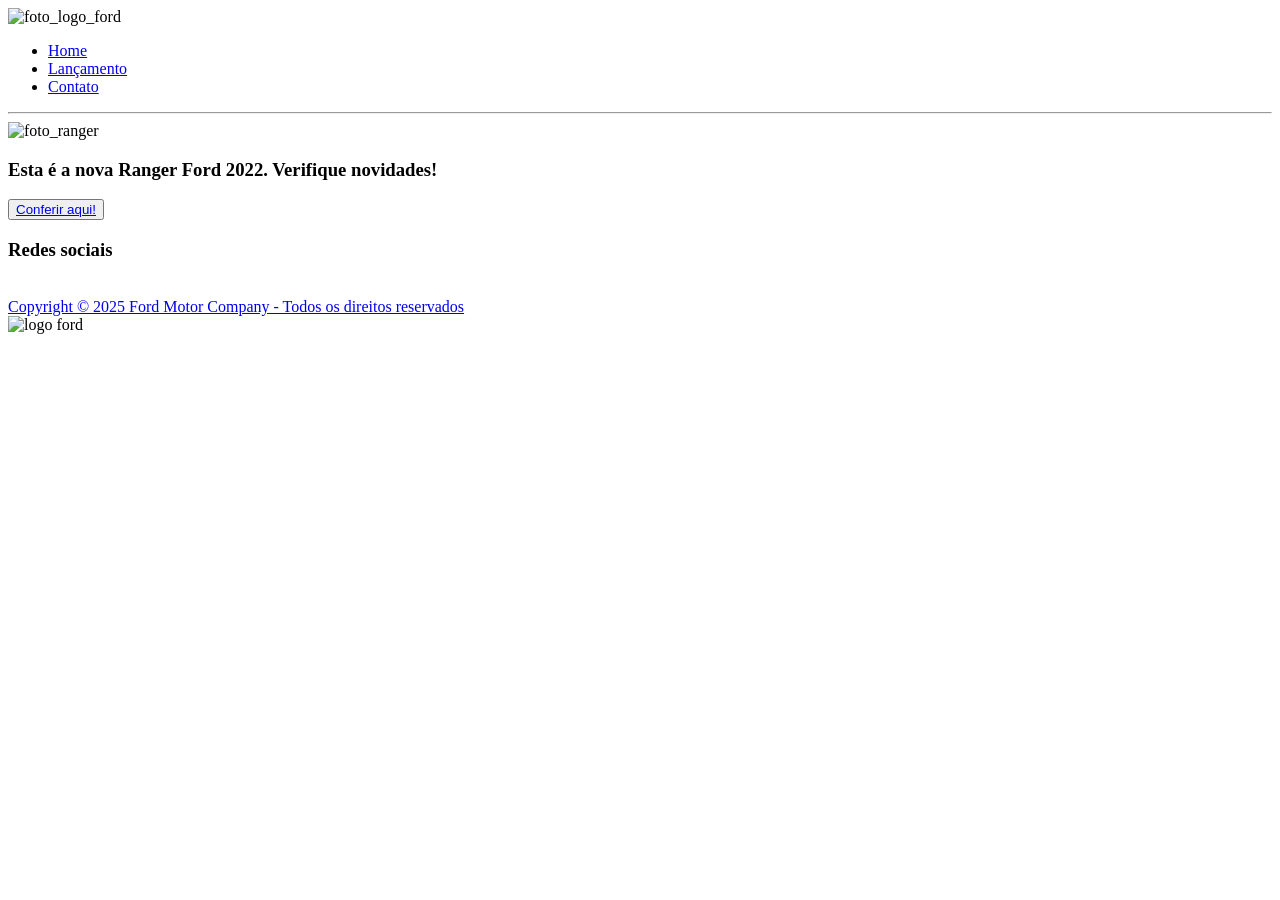
==== Paginas/index.html @ 4f84eeb8 "add_arq_True" ====
<!doctype html>
<html lang="pt-br">
  <head>
    <meta charset="UTF-8" />
    <meta name="viewport" content="width=device-width, initial-scale=1.0" />
    <title>Página Home - ford</title>
    <link rel="stylesheet" href="/Desafio_2_sprint/style.css" />
    <link rel="stylesheet" href="/Desafio_2_sprint/MediaQueries.css">
    <link
      rel="icon"
      type="image/x-icon"
      href="/Desafio_2_sprint/Fotos/favicon-1024x1024.avif"
    />
  </head>
  <body>
    <header>
      <nav>
        <div class="links_nav">
          <img
            class="logo"
            src="/Desafio_2_sprint/Fotos/Ford_logo.png"
            alt="foto_logo_ford"
          />
          <ul class="links">
            <li><a class="link a" href="index.html">Home</a></li>
            <li><a class="link a" href="lancamento.html">Lançamento</a></li>
            <li><a class="link a" href="Contato.html">Contato</a></li>
          </ul>
        </div>
      </nav>
    </header>

    <hr />

    <main class="conteudo-principal">
      <section class="sessao_carro">
        <span>
          <img
            class="foto_centro"
            src="/Desafio_2_sprint/Fotos/imagem_1.jpg"
            alt="foto_ranger"
          />
          <span class="texto_link centralizar_btn">
          <h3>
            Esta é a nova Ranger Ford 2022. Verifique novidades!
          </h3>
           
        </span>
        <div class="cont_btn">
         <button>
            <a href="lancamento.html"> Conferir aqui! </a>
          </button>
        </div>
        </span>

        
      </section>
    </main>

    <footer class="footer rodape_home">
      <main class="container">
        <div>
          <h3>Redes sociais</h3>
          <a  href="https://www.instagram.com/fordbrasil/" target="_blank">
            <img  class="icon" src="/Desafio_2_sprint/Fotos/instagram-logo-50.png" alt=""
          /></a>
          <a  href="https://www.facebook.com/FordBrasil/" target="_blank"
            ><img class="icon" src="/Desafio_2_sprint/Fotos/facebook-50.png" alt=""
          /></a>
          <a href="https://www.youtube.com/fordbrasil" target="_blank"
            ><img   class="icon" src="/Desafio_2_sprint/Fotos/youtube-squared-50.png" alt=""
          /></a>
        </div>
        <a class="copy" href="https://www.ford.com.br/" target="_blank"
          >Copyright © 2025 Ford Motor Company - Todos os direitos reservados</a
        >

        <div>
          <img src="/Desafio_2_sprint/Fotos/ford-96.png" alt="logo ford" />
        </div>
      </main>
    </footer>
  </body>
</html>
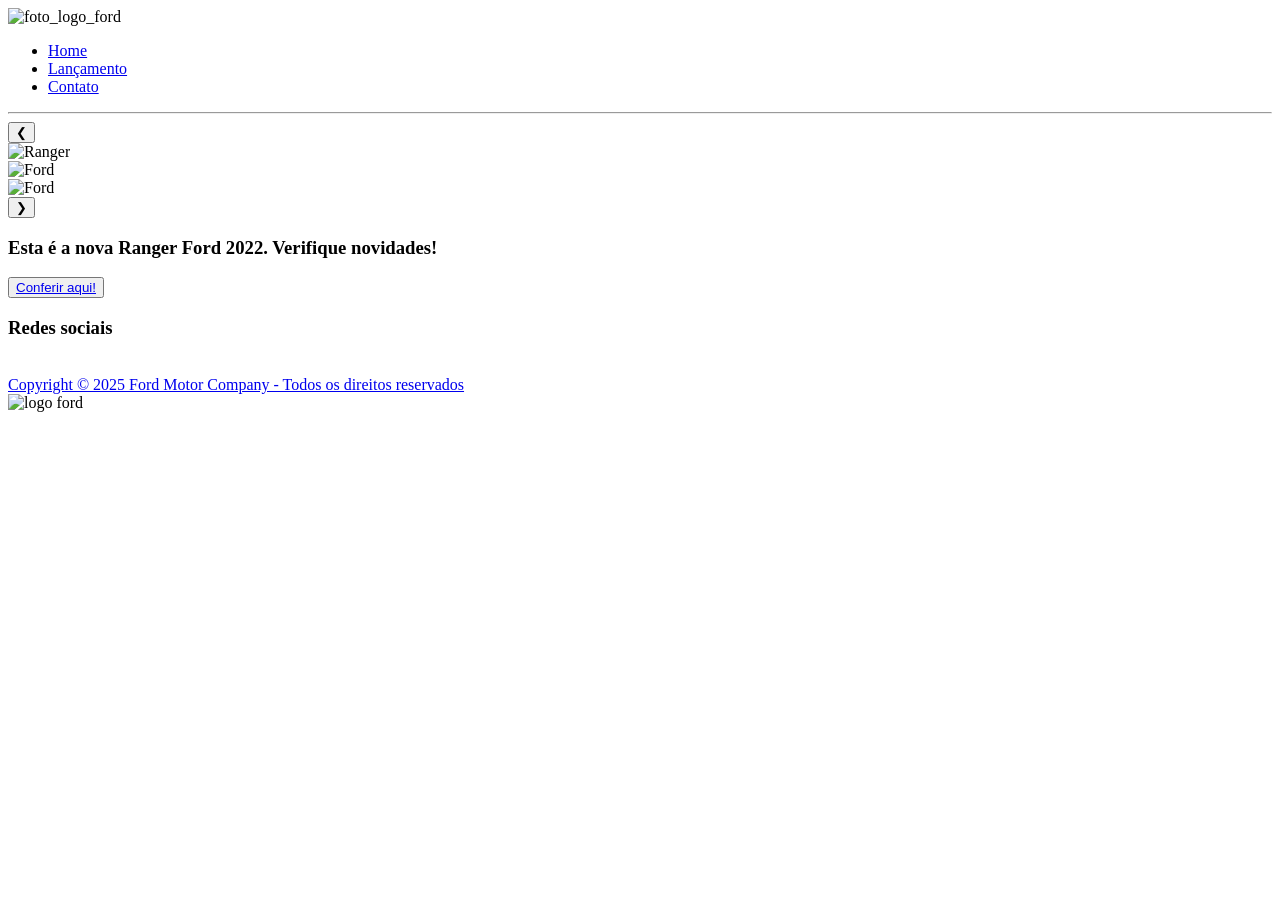
==== commit 5dfe6862: "add_js_css" ====
--- a/Paginas/index.html
+++ b/Paginas/index.html
@@ -1,84 +1,90 @@
 <!doctype html>
 <html lang="pt-br">
-  <head>
-    <meta charset="UTF-8" />
-    <meta name="viewport" content="width=device-width, initial-scale=1.0" />
-    <title>Página Home - ford</title>
-    <link rel="stylesheet" href="/Desafio_2_sprint/style.css" />
-    <link rel="stylesheet" href="/Desafio_2_sprint/MediaQueries.css">
-    <link
-      rel="icon"
-      type="image/x-icon"
-      href="/Desafio_2_sprint/Fotos/favicon-1024x1024.avif"
-    />
-  </head>
-  <body>
-    <header>
-      <nav>
-        <div class="links_nav">
-          <img
-            class="logo"
-            src="/Desafio_2_sprint/Fotos/Ford_logo.png"
-            alt="foto_logo_ford"
-          />
-          <ul class="links">
-            <li><a class="link a" href="index.html">Home</a></li>
-            <li><a class="link a" href="lancamento.html">Lançamento</a></li>
-            <li><a class="link a" href="Contato.html">Contato</a></li>
-          </ul>
+
+<head>
+  <meta charset="UTF-8" />
+  <meta name="viewport" content="width=device-width, initial-scale=1.0" />
+  <title>Página Home - ford</title>
+  <link rel="stylesheet" href="/Desafio_2_sprint/style.css" />
+  <link rel="stylesheet" href="/Desafio_2_sprint/MediaQueries.css">
+  <link rel="icon" type="image/x-icon" href="/Desafio_2_sprint/Fotos/favicon-1024x1024.avif" />
+</head>
+
+<body>
+  <header>
+    <nav>
+      <div class="links_nav">
+        <img class="logo" src="/Desafio_2_sprint/Fotos/Ford_logo.png" alt="foto_logo_ford" />
+        <ul class="links">
+          <li><a class="link a" href="index.html">Home</a></li>
+          <li><a class="link a" href="lancamento.html">Lançamento</a></li>
+          <li><a class="link a" href="Contato.html">Contato</a></li>
+        </ul>
+      </div>
+    </nav>
+  </header>
+
+  <hr />
+
+  <main class="conteudo-principal">
+    <section class="sessao_carro">
+
+      <div class="carossel centralizar_btn">
+
+        <button class="btn prev">&#10094;</button>
+
+        <div class="slides">
+
+          <div class="slide ativado">
+            <img class="foto_centro" src="/Desafio_2_sprint/Fotos/imagem_1.jpg" alt="Ranger">
+          </div>
+
+          <div class="slide">
+            <img class="foto_centro" src="/Desafio_2_sprint/Fotos/imagem_2.jpg" alt="Ford">
+          </div>
+
+          <div class="slide">
+            <img class="foto_centro" src="/Desafio_2_sprint/Fotos/imagem_3.jpg" alt="Ford">
+          </div>
+
         </div>
-      </nav>
-    </header>
 
-    <hr />
+        <button class="btn next">&#10095;</button>
 
-    <main class="conteudo-principal">
-      <section class="sessao_carro">
-        <span>
-          <img
-            class="foto_centro"
-            src="/Desafio_2_sprint/Fotos/imagem_1.jpg"
-            alt="foto_ranger"
-          />
-          <span class="texto_link centralizar_btn">
-          <h3>
-            Esta é a nova Ranger Ford 2022. Verifique novidades!
-          </h3>
-           
-        </span>
+      </div>
+
+      <div class="texto_link centralizar_btn">
+        <h3>Esta é a nova Ranger Ford 2022. Verifique novidades!</h3>
+
         <div class="cont_btn">
-         <button>
-            <a href="lancamento.html"> Conferir aqui! </a>
+          <button>
+            <a href="lancamento.html">Conferir aqui!</a>
           </button>
         </div>
-        </span>
+      </div>
 
-        
-      </section>
+    </section>
+  </main>
+
+  <footer class="footer rodape_home">
+    <main class="container">
+      <div>
+        <h3>Redes sociais</h3>
+        <a href="https://www.instagram.com/fordbrasil/" target="_blank">
+          <img class="icon" src="/Desafio_2_sprint/Fotos/instagram-logo-50.png" alt="" /></a>
+        <a href="https://www.facebook.com/FordBrasil/" target="_blank"><img class="icon"
+            src="/Desafio_2_sprint/Fotos/facebook-50.png" alt="" /></a>
+        <a href="https://www.youtube.com/fordbrasil" target="_blank"><img class="icon"
+            src="/Desafio_2_sprint/Fotos/youtube-squared-50.png" alt="" /></a>
+      </div>
+      <a class="copy" href="https://www.ford.com.br/" target="_blank">Copyright © 2025 Ford Motor Company - Todos os
+        direitos reservados</a>
+
+      <div>
+        <img src="/Desafio_2_sprint/Fotos/ford-96.png" alt="logo ford" />
+      </div>
     </main>
+  </footer>
+</body>
 
-    <footer class="footer rodape_home">
-      <main class="container">
-        <div>
-          <h3>Redes sociais</h3>
-          <a  href="https://www.instagram.com/fordbrasil/" target="_blank">
-            <img  class="icon" src="/Desafio_2_sprint/Fotos/instagram-logo-50.png" alt=""
-          /></a>
-          <a  href="https://www.facebook.com/FordBrasil/" target="_blank"
-            ><img class="icon" src="/Desafio_2_sprint/Fotos/facebook-50.png" alt=""
-          /></a>
-          <a href="https://www.youtube.com/fordbrasil" target="_blank"
-            ><img   class="icon" src="/Desafio_2_sprint/Fotos/youtube-squared-50.png" alt=""
-          /></a>
-        </div>
-        <a class="copy" href="https://www.ford.com.br/" target="_blank"
-          >Copyright © 2025 Ford Motor Company - Todos os direitos reservados</a
-        >
-
-        <div>
-          <img src="/Desafio_2_sprint/Fotos/ford-96.png" alt="logo ford" />
-        </div>
-      </main>
-    </footer>
-  </body>
-</html>
+</html>
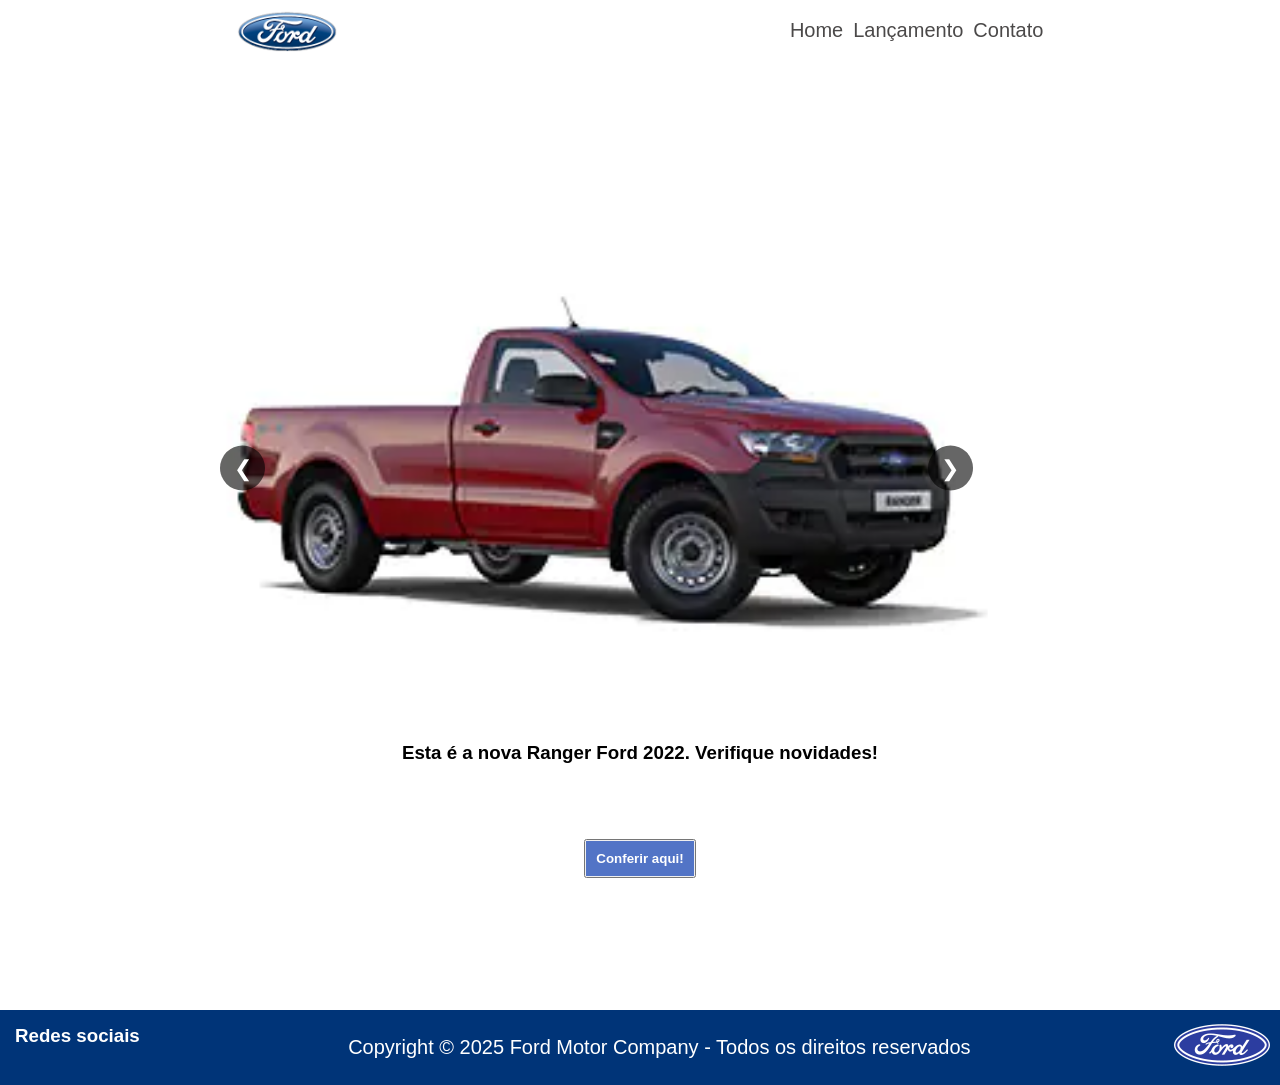
==== commit adb7b192: "feat" ====
--- a/Paginas/index.html
+++ b/Paginas/index.html
@@ -5,8 +5,9 @@
   <meta charset="UTF-8" />
   <meta name="viewport" content="width=device-width, initial-scale=1.0" />
   <title>Página Home - ford</title>
-  <link rel="stylesheet" href="/Desafio_2_sprint/style.css" />
-  <link rel="stylesheet" href="/Desafio_2_sprint/MediaQueries.css">
+  <link rel="stylesheet" href="/Estilizacao/style.css" />
+  <link rel="stylesheet" href="/Estilizacao/MediaQueries.css" />
+  <link rel="stylesheet" href="/Estilizacao/carrosel.css">
   <link rel="icon" type="image/x-icon" href="/Desafio_2_sprint/Fotos/favicon-1024x1024.avif" />
 </head>
 
@@ -14,7 +15,7 @@
   <header>
     <nav>
       <div class="links_nav">
-        <img class="logo" src="/Desafio_2_sprint/Fotos/Ford_logo.png" alt="foto_logo_ford" />
+        <img class="logo" src="/Fotos/logo-ford-256.png" alt="foto_logo_ford" />
         <ul class="links">
           <li><a class="link a" href="index.html">Home</a></li>
           <li><a class="link a" href="lancamento.html">Lançamento</a></li>
@@ -27,43 +28,58 @@
   <hr />
 
   <main class="conteudo-principal">
-    <section class="sessao_carro">
-
-      <div class="carossel centralizar_btn">
+  <section class="sessao_carro">
+    <div class="carossel">
 
         <button class="btn prev">&#10094;</button>
 
         <div class="slides">
 
-          <div class="slide ativado">
-            <img class="foto_centro" src="/Desafio_2_sprint/Fotos/imagem_1.jpg" alt="Ranger">
-          </div>
+            <div class="slide ativado">
+                <img
+                    class="foto_centro"
+                    src="/Fotos/XL Cabine.jpg"
+                    alt="Ranger XL"
+                >
+            </div>
 
-          <div class="slide">
-            <img class="foto_centro" src="/Desafio_2_sprint/Fotos/imagem_2.jpg" alt="Ford">
-          </div>
+            <div class="slide">
+                <img
+                    class="foto_centro"
+                    src="/Fotos/imagem_1.jpg"
+                    alt="Ranger XLS"
+                >
+            </div>
 
-          <div class="slide">
-            <img class="foto_centro" src="/Desafio_2_sprint/Fotos/imagem_3.jpg" alt="Ford">
-          </div>
+            <div class="slide">
+                <img
+                    class="foto_centro"
+                    src="/Fotos/xls 2.2 diesel.jpg"
+                    alt="Ranger"
+                >
+            </div>
 
         </div>
 
         <button class="btn next">&#10095;</button>
 
-      </div>
+    </div>
 
-      <div class="texto_link centralizar_btn">
-        <h3>Esta é a nova Ranger Ford 2022. Verifique novidades!</h3>
+    <div class="texto_link centralizar_btn">
+
+        <h3>
+            Esta é a nova Ranger Ford 2022. Verifique novidades!
+        </h3>
 
         <div class="cont_btn">
-          <button>
-            <a href="lancamento.html">Conferir aqui!</a>
-          </button>
+            <button>
+                <a href="lancamento.html">Conferir aqui!</a>
+            </button>
         </div>
-      </div>
 
-    </section>
+    </div>
+
+</section>
   </main>
 
   <footer class="footer rodape_home">
@@ -81,10 +97,12 @@
         direitos reservados</a>
 
       <div>
-        <img src="/Desafio_2_sprint/Fotos/ford-96.png" alt="logo ford" />
+        <img src="/Fotos/ford-96.png" alt="logo ford" />
       </div>
     </main>
   </footer>
+
+  <script src="/script.js"></script>
 </body>
 
 </html>
--- a/Estilizacao/style.css
+++ b/Estilizacao/style.css
@@ -0,0 +1,349 @@
+@import url('https://fonts.googleapis.com/css2?family=Black+Ops+One&family=Roboto:ital,wght@0,100..900;1,100..900&display=swap');
+
+html {
+    height: 100%;
+    margin: 0;
+    padding: 0;
+}
+
+* {
+    padding: 0;
+    margin: 0;
+    box-sizing: border-box;
+    font-family: "Roboto", sans-serif;
+}
+:root{
+    --cor_elementos: #5274C6;
+    --cor_paleta_ford: #003478 ;
+    --cor_hover: #334b82;
+}
+body {
+    height: 90%;
+    display: flex;
+    flex-direction: column;
+    min-height: 100vh; 
+}
+
+hr {
+    border: none;
+    box-shadow: 10px 10px 10px #000000;
+}
+
+nav {
+    background-color: #fff;
+    position: fixed;
+    padding: 10px;
+    width: 100%;
+}
+
+header {
+    width: 100%;
+}
+
+nav>div>ul>li>a {
+    color: #4b4949;
+    list-style: none;
+    text-decoration: none;
+
+    font-size: 20px;
+}
+
+.links_nav {
+    display: flex;
+    justify-content: space-around;
+    align-items: center;
+}
+
+.links_nav>img {
+    width: 100px;
+    cursor: pointer;
+}
+
+.links {
+    display: flex;
+    justify-content: center;
+    list-style: none;
+    text-decoration: none;
+    align-items: center;
+    gap: 10px;
+
+    font-weight: 500;
+}
+
+/* sessao carro */
+
+
+
+.sessao_carro>span>img {
+    width: 90%;
+    max-width: 900%;
+}
+
+.sessao_carro>span {
+    display: flex;
+    align-items: center;
+    justify-content: center;
+    flex-direction: column;
+}
+
+.sessao_carro>div,
+a {
+    text-align: center;
+    align-items: center;
+    display: inline-block;
+}
+
+.sessao_carro>.texto_link {
+    display: flex;
+    justify-content: center;
+    height: 10vh;
+}
+
+.texto_link {
+    display: flex;
+    flex-direction: column;
+    align-items: center;
+    justify-content: center;
+    text-align: center;
+    width: 100%;
+}
+
+.texto_link h3 {
+    margin: 20px 0;
+}
+
+.cont_btn {
+    display: flex;
+    justify-content: center;
+}
+
+.cont_btn button {
+    
+    cursor: pointer;
+}
+
+.cont_btn a {
+    text-decoration: none;
+}
+.centralizar_btn>button{
+    align-items: center;
+    background-color: var(--cor_elementos);
+    color: #fff;
+    padding: 10px;
+}
+.centralizar_btn>button>a{
+    text-decoration: none;
+}
+.cont_btn>button a{
+    color: #fff;
+    background-color: var(--cor_elementos);
+    text-decoration: none;
+    font-weight: 700;
+    padding: 10px;
+}
+.cont_btn{
+    padding-top: 50px;
+}
+/* footer */
+
+footer {
+    background-color: #003478;
+    flex-shrink: 0;
+
+}
+.icon{
+    width: 30px;
+}
+.container {
+    display: flex;
+    align-items: center;
+    justify-content: space-between;
+    padding: 10px;
+    flex: 20%;
+
+}
+
+footer h3 {
+    font-weight: 700;
+    color: #fff;
+}
+
+footer a {
+    color: #fff;
+    text-decoration: none;
+    font-weight: 500;
+    font-size: 20px;
+
+    cursor: pointer;
+}
+
+.rodape_contato {
+    margin-top: 30%;
+}
+
+h2 {
+    color: #ffff;
+}
+
+/* pagina lancamento */
+input[type="checkbox"] {
+    width: 20px;
+    height: 20px;
+    cursor: pointer;
+}
+.conteudo-principal {
+    flex-grow: 1;
+    width: 100%;
+
+   
+    padding-top: 60px; 
+    padding-bottom: 40px; 
+
+    display: flex;
+    flex-direction: column;
+    justify-content: center; 
+    align-items: center;     
+}
+.container_iframe {
+    display: flex;
+    justify-content: center;
+    align-items: center;
+    margin: 10px;
+    margin-top: 5%;
+}
+
+.container_iframe>iframe {
+    width: 80vw;
+    height: 80vh;
+    max-width: 700vw;
+}
+
+.container_cards {
+    display: flex;
+    justify-content: center;
+    gap: 20px;
+    margin: 10px;
+}
+
+.card>.flex_carros {
+    display: flex;
+    justify-content: center;
+}
+
+.flex_carros {
+    align-items: center;
+}
+
+.flex_carros>.icon {
+    width: 30px;
+    height: 30px;
+    cursor: pointer;
+
+}
+
+.card,
+h3,
+span {
+    text-align: left;
+    padding: 5px;
+
+}
+
+/* botao compra da pg lancamento */
+
+.container_btn {
+    align-items: center;
+    justify-content: center;
+    display: flex;
+    margin-top: 10px;
+
+}
+
+.container_btn>button {
+    background-color: #5274C6;
+    margin: 10px;
+    border: 1px solid;
+    padding: 15px;
+    color: #fff;
+    cursor: pointer;
+    border-radius: 10px;
+}
+
+.container_btn>button:hover {
+    background-color: #334b82;
+    transition: 0.5s;
+}
+
+/* pg contato */
+
+.container_modal {
+    margin: 0px;
+    align-items: center;
+    justify-content: center;
+    display: flex;
+}
+
+.card>.caixas {
+
+    flex-direction: column;
+    justify-content: center;
+    gap: 10px;
+
+}
+
+.formulario input {
+    flex-direction: column;
+    display: block;
+
+    border: 1px solid #aaa;
+    padding: 5% 15px 15px 25px;
+    margin: 10px;
+    border-radius: 10px;
+}
+
+.formulario>label {
+    font-weight: 700;
+    padding-left: 56px;
+    align-items: center;
+}
+
+.flex_elementos {
+    display: flex;
+       
+}
+.flex_elementos>.formulario{
+     background-color: #003478;
+        padding: 10px;
+        border-radius: 3px;
+        color: #fff;
+}
+.flex_elementos>img {
+    width: 700px;
+    height: auto;
+}
+
+.modal {
+    align-items: center;
+    display: flex;
+}
+
+.caixas>span {
+
+    align-items: end;
+    justify-content: end;
+    display: flex;
+}
+
+.caixas>span>button {
+    background-color: #5274C6;
+    border: 1px solid #aaa;
+    color: #fff;
+    padding: 5px 10px 10px 10px;
+
+    cursor: pointer;
+}
+
+section {
+    margin: 10%;
+    min-height: 36vh;
+}
--- a/Estilizacao/MediaQueries.css
+++ b/Estilizacao/MediaQueries.css
@@ -0,0 +1,110 @@
+/* MEDIA QUERIES - mobile*/
+
+
+@media only screen and (max-width: 500px) {
+
+    .links_nav>ul>li>a {
+        font-size: 15px;
+    }
+
+    nav>.links_nav {
+        display: flex;
+        flex-direction: column;
+        align-items: center;
+        text-align: center;
+        gap: 20px;
+        font-size: 1rem;
+    }
+
+    .foto_centro {
+        width: 100%;
+        max-width: 350px;
+        height: auto;
+        margin-top: 40px;
+    }
+
+    /* carrosel */
+    .foto_centro {
+        height: 300px;
+    }
+
+    .btn {
+        width: 38px;
+        height: 38px;
+        font-size: 18px;
+    }
+
+
+    .texto_link>h3 {
+        text-align: center;
+    }
+
+    .container_cards {
+        display: flex;
+        flex-direction: column;
+        justify-content: center;
+        align-items: center;
+        gap: 15px;
+    }
+
+    .flex_elementos {
+        display: flex;
+        flex-direction: column;
+        align-items: center;
+    }
+
+    .flex_elementos>img {
+        width: 90%;
+        max-width: 350px;
+        height: auto;
+        margin-top: 20px;
+    }
+
+    .flex_elementos {
+        padding-top: 30px;
+    }
+
+    .caixas>span {
+        display: flex;
+        justify-content: center;
+        align-items: center;
+    }
+
+    .sessao_carro>span>img {
+        width: 100%;
+        height: auto;
+    }
+
+    /* Footer */
+    footer {
+        height: auto;
+    }
+
+    .rodape_contato {
+        margin-top: 70%;
+    }
+
+    .copy {
+        font-size: 15px;
+        text-align: center;
+    }
+
+    a>.icon {
+        width: 30px;
+        height: auto;
+    }
+
+    .container {
+        display: flex;
+        flex-direction: column;
+        gap: 20px;
+    }
+}
+
+/* MEDIA QUERIES - 27pol computador*/
+/* Alvo: Telas de 27" QHD ou superiores */
+@media screen and (min-width: 2560px) {
+    body {
+        margin: 0 auto;
+    }
+}
--- a/Estilizacao/carrosel.css
+++ b/Estilizacao/carrosel.css
@@ -0,0 +1,53 @@
+.carossel {
+    position: relative;
+    width: 90%;
+    max-width: 900px;
+    margin: 30px auto;
+    overflow: hidden;
+}
+
+.slides {
+    width: 100%;
+}
+
+.slide {
+    display: none;
+}
+
+.slide.ativado {
+    display: block;
+}
+
+.foto_centro {
+    width: 100%;
+    height: 500px;
+    object-fit: cover;
+    display: block;
+}
+
+.btn {
+    position: absolute;
+    top: 50%;
+    transform: translateY(-50%);
+    z-index: 10;
+
+    width: 45px;
+    height: 45px;
+
+    border: none;
+    border-radius: 50%;
+
+    background: rgba(0, 0, 0, 0.6);
+    color: white;
+
+    font-size: 22px;
+    cursor: pointer;
+}
+
+.prev {
+    left: 15px;
+}
+
+.next {
+    right: 15px;
+}
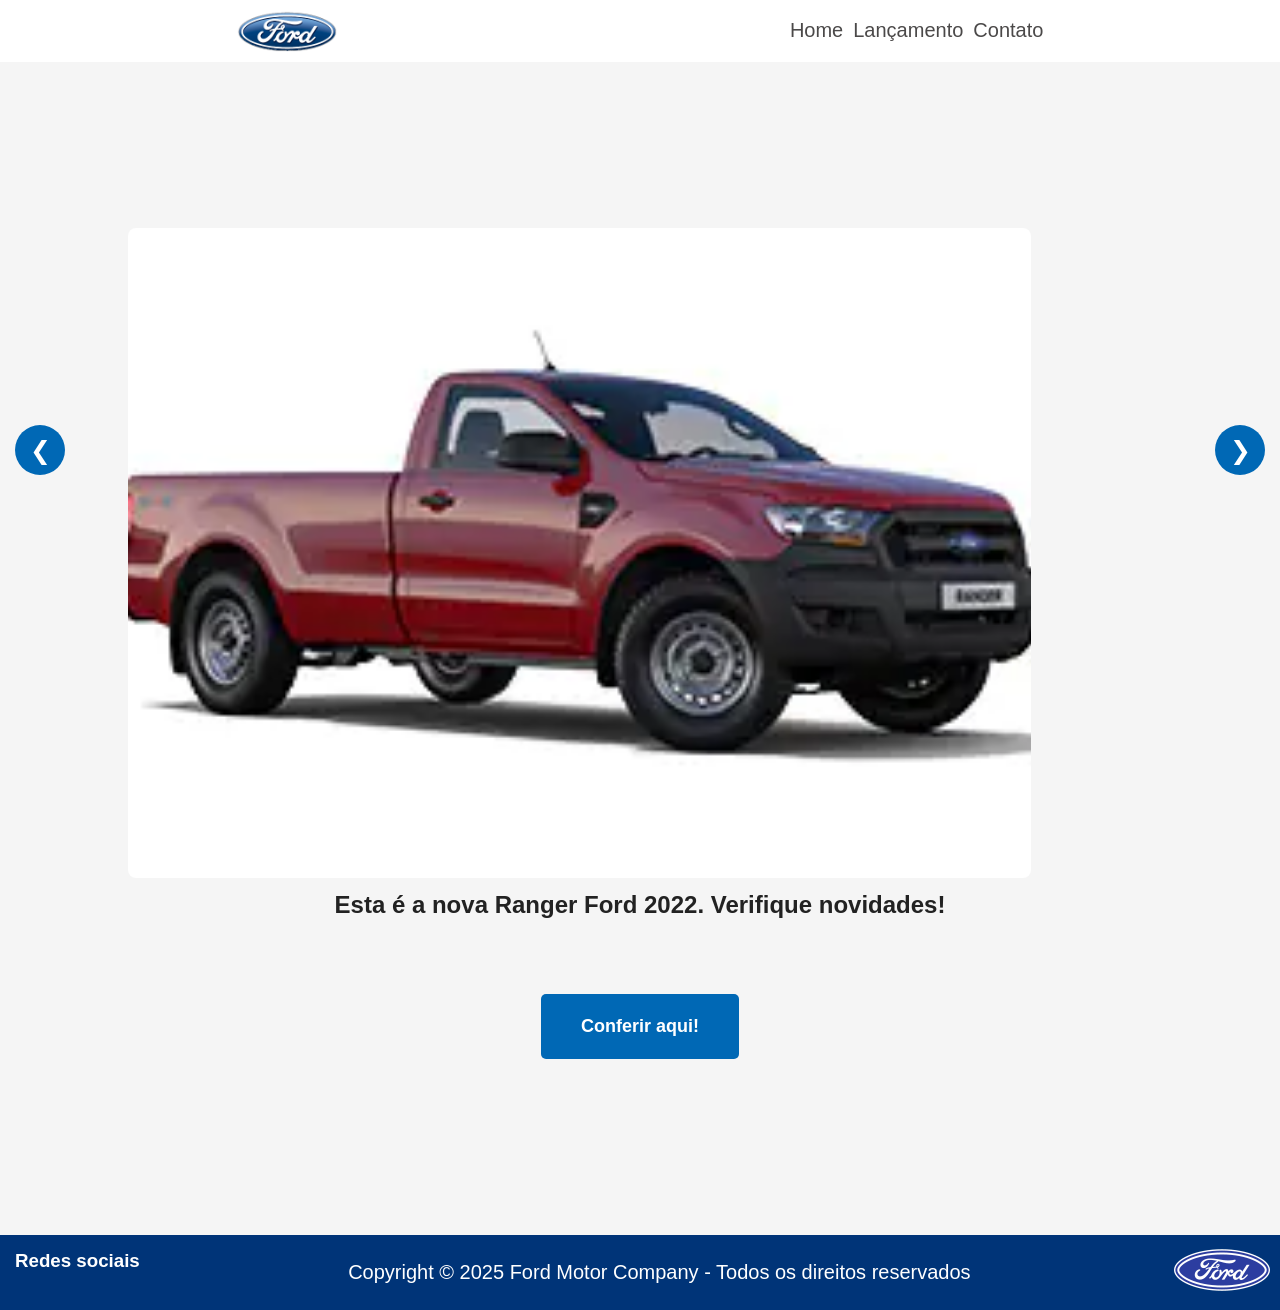
==== commit 99042760: "style_mod" ====
--- a/Paginas/index.html
+++ b/Paginas/index.html
@@ -31,7 +31,7 @@
   <section class="sessao_carro">
     <div class="carossel">
 
-        <button class="btn prev">&#10094;</button>
+        <button class="btn tras">&#10094;</button>
 
         <div class="slides">
 
@@ -61,7 +61,7 @@
 
         </div>
 
-        <button class="btn next">&#10095;</button>
+        <button class="btn frente">&#10095;</button>
 
     </div>
 
--- a/Estilizacao/style.css
+++ b/Estilizacao/style.css
@@ -5,7 +5,16 @@
     margin: 0;
     padding: 0;
 }
-
+body {
+    min-height: 100vh;
+    margin: 0;
+    padding: 0;
+
+    display: flex;
+    flex-direction: column;
+
+    background-color: #f5f5f5;
+}
 * {
     padding: 0;
     margin: 0;
@@ -17,12 +26,6 @@
     --cor_paleta_ford: #003478 ;
     --cor_hover: #334b82;
 }
-body {
-    height: 90%;
-    display: flex;
-    flex-direction: column;
-    min-height: 100vh; 
-}
 
 hr {
     border: none;
@@ -106,37 +109,49 @@
     justify-content: center;
     text-align: center;
     width: 100%;
+
+      text-align: center;
+    margin: 25px auto 50px;
 }
 
 .texto_link h3 {
-    margin: 20px 0;
-}
-
-.cont_btn {
-    display: flex;
-    justify-content: center;
-}
-
+    font-size: 24px;
+    color: #222;
+    margin-bottom: 20px;}
+
+.centralizar_btn>button{
+    align-items: center;
+    background-color: var(--cor_elementos);
+    color: #fff;
+    padding: 10px;
+}
+.centralizar_btn>button>a{
+    text-decoration: none;
+}
 .cont_btn button {
-    
-    cursor: pointer;
+    background-color: #0068b5;
+    border: none;
+    padding: 12px 30px;
+    border-radius: 5px;
+    transition: 0.3s;
+}
+
+.cont_btn button:hover {
+    background-color: #003478;
+    transform: translateY(-2px);
 }
 
 .cont_btn a {
-    text-decoration: none;
-}
-.centralizar_btn>button{
-    align-items: center;
-    background-color: var(--cor_elementos);
-    color: #fff;
-    padding: 10px;
-}
-.centralizar_btn>button>a{
-    text-decoration: none;
-}
+    color: white;
+    text-decoration: none;
+    font-size: 18px;
+    font-weight: bold;
+}
+
+
 .cont_btn>button a{
     color: #fff;
-    background-color: var(--cor_elementos);
+    /* background-color: var(--cor_elementos); */
     text-decoration: none;
     font-weight: 700;
     padding: 10px;
@@ -178,7 +193,6 @@
 }
 
 .rodape_contato {
-    margin-top: 30%;
 }
 
 h2 {
@@ -344,6 +358,8 @@
 }
 
 section {
+   
     margin: 10%;
     min-height: 36vh;
-}
+
+}
--- a/Estilizacao/MediaQueries.css
+++ b/Estilizacao/MediaQueries.css
@@ -32,8 +32,13 @@
         width: 38px;
         height: 38px;
         font-size: 18px;
-    }
-
+    }   
+    .tras {
+        display: none;
+        }
+        .frente {
+        display: none;
+        }
 
     .texto_link>h3 {
         text-align: center;
@@ -79,10 +84,10 @@
     footer {
         height: auto;
     }
-
+/* 
     .rodape_contato {
         margin-top: 70%;
-    }
+    } */
 
     .copy {
         font-size: 15px;
--- a/Estilizacao/carrosel.css
+++ b/Estilizacao/carrosel.css
@@ -1,13 +1,16 @@
 .carossel {
-    position: relative;
-    width: 90%;
-    max-width: 900px;
-    margin: 30px auto;
-    overflow: hidden;
+    display: flex;
+    align-items: center;
+    justify-content: center;
+    gap: 25px;
+    width: 98%;
+    max-width: 1500px;
+    margin: 40px auto 20px;
 }
 
 .slides {
-    width: 100%;
+    width: 90%;
+    max-width: 1300px;
 }
 
 .slide {
@@ -20,34 +23,50 @@
 
 .foto_centro {
     width: 100%;
-    height: 500px;
+    height: 650px;
     object-fit: cover;
     display: block;
+    border-radius: 8px;
 }
+
 
 .btn {
     position: absolute;
     top: 50%;
     transform: translateY(-50%);
-    z-index: 10;
-
-    width: 45px;
-    height: 45px;
 
     border: none;
     border-radius: 50%;
 
-    background: rgba(0, 0, 0, 0.6);
     color: white;
 
     font-size: 22px;
     cursor: pointer;
+
+    width: 50px;
+    height: 50px;
+    border: none;
+    border-radius: 50%;
+
+    background-color: #0068b5;
+    color: white;
+
+    font-size: 25px;
+    cursor: pointer;
+
+    transition: 0.3s;
 }
 
-.prev {
+
+.btn:hover {
+    background-color: #003478;
+    transform: scale(1.08);
+}
+
+.tras {
     left: 15px;
 }
 
-.next {
+.frente {
     right: 15px;
 }
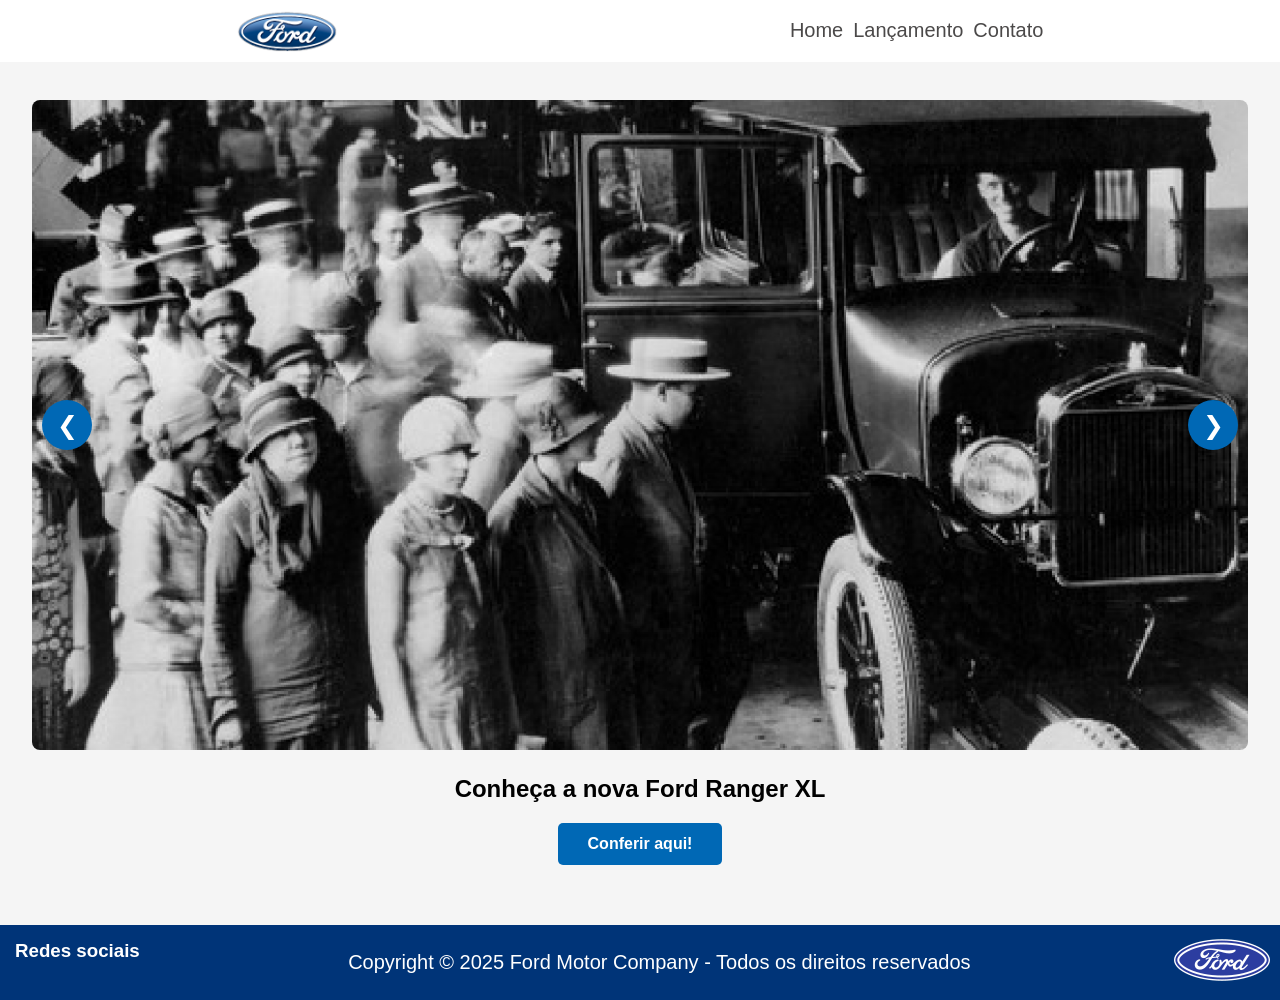
==== commit 71ae9906: "feat_carrosel_+_modais" ====
--- a/Paginas/index.html
+++ b/Paginas/index.html
@@ -28,58 +28,23 @@
   <hr />
 
   <main class="conteudo-principal">
-  <section class="sessao_carro">
+
+   <section class="sessao_carro">
+
     <div class="carossel">
 
         <button class="btn tras">&#10094;</button>
 
-        <div class="slides">
-
-            <div class="slide ativado">
-                <img
-                    class="foto_centro"
-                    src="/Fotos/XL Cabine.jpg"
-                    alt="Ranger XL"
-                >
-            </div>
-
-            <div class="slide">
-                <img
-                    class="foto_centro"
-                    src="/Fotos/imagem_1.jpg"
-                    alt="Ranger XLS"
-                >
-            </div>
-
-            <div class="slide">
-                <img
-                    class="foto_centro"
-                    src="/Fotos/xls 2.2 diesel.jpg"
-                    alt="Ranger"
-                >
-            </div>
-
-        </div>
+        <div id="carousel"></div>
 
         <button class="btn frente">&#10095;</button>
 
     </div>
 
-    <div class="texto_link centralizar_btn">
-
-        <h3>
-            Esta é a nova Ranger Ford 2022. Verifique novidades!
-        </h3>
-
-        <div class="cont_btn">
-            <button>
-                <a href="lancamento.html">Conferir aqui!</a>
-            </button>
-        </div>
-
-    </div>
+    <div id="carousel-titulo"></div>
 
 </section>
+
   </main>
 
   <footer class="footer rodape_home">
--- a/Estilizacao/style.css
+++ b/Estilizacao/style.css
@@ -192,8 +192,6 @@
     cursor: pointer;
 }
 
-.rodape_contato {
-}
 
 h2 {
     color: #ffff;
@@ -288,52 +286,293 @@
     transition: 0.5s;
 }
 
-/* pg contato */
+/* pg contato *//* =========================
+   FORMULÁRIO DE CONTATO
+========================= */
 
 .container_modal {
-    margin: 0px;
-    align-items: center;
-    justify-content: center;
-    display: flex;
-}
-
-.card>.caixas {
-
+    display: flex;
+    justify-content: center;
+    align-items: center;
+}
+
+.flex_elementos {
+    display: flex;
+    justify-content: center;
+    align-items: center;
+    gap: 30px;
+}
+
+
+/* Imagem do carro */
+
+.flex_elementos > img {
+    width: 500px;
+    height: auto;
+}
+
+
+/* Formulário */
+
+.formulario {
+    background-color: #003478;
+
+    width: 330px;
+
+    padding: 15px 20px;
+
+    border-radius: 4px;
+
+    color: white;
+
+    display: flex;
     flex-direction: column;
-    justify-content: center;
-    gap: 10px;
-
-}
-
-.formulario input {
+    align-items: center;
+
+    box-sizing: border-box;
+}
+
+
+/* Título */
+
+.formulario h3 {
+    color: white;
+
+    text-align: center;
+
+    margin: 0 0 10px 0;
+
+    font-size: 18px;
+}
+
+
+/* Campos */
+
+.formulario input,
+.formulario select,
+.formulario textarea {
+
+    width: 100%;
+
+    padding: 11px 15px;
+
+    margin: 6px 0;
+
+    border: 1px solid #aaa;
+
+    border-radius: 10px;
+
+    box-sizing: border-box;
+
+    font-family: "Roboto", sans-serif;
+
+    outline: none;
+
+    transition: 0.3s;
+}
+
+
+/* Foco nos campos */
+
+.formulario input:focus,
+.formulario select:focus,
+.formulario textarea:focus {
+
+    border-color: #5274C6;
+
+    box-shadow: 0 0 5px rgba(82, 116, 198, 0.6);
+}
+
+
+/* Mensagem */
+
+.formulario textarea {
+
+    height: 80px;
+
+    resize: none;
+}
+
+
+/* Botão */
+
+.btn_contato {
+
+    display: flex;
+
+    justify-content: center;
+
+    margin-top: 10px;
+}
+
+.btn_contato button {
+
+    background-color: #5274C6;
+
+    color: white;
+
+    border: 1px solid #aaa;
+
+    padding: 10px 25px;
+
+    cursor: pointer;
+
+    border-radius: 3px;
+
+    transition: 0.3s;
+}
+
+
+/* PASSO 9 */
+
+.btn_contato button:hover {
+
+    background-color: #0068b5;
+
+    transform: scale(1.08);
+}/* =========================
+   FORMULÁRIO DE CONTATO
+========================= */
+
+.container_modal {
+    display: flex;
+    justify-content: center;
+    align-items: center;
+}
+
+.flex_elementos {
+    display: flex;
+    justify-content: center;
+    align-items: center;
+    gap: 30px;
+}
+
+
+/* Imagem do carro */
+
+.flex_elementos > img {
+    width: 500px;
+    height: auto;
+}
+
+
+/* Formulário */
+
+.formulario {
+    background-color: #003478;
+
+    width: 330px;
+
+    padding: 15px 20px;
+
+    border-radius: 4px;
+
+    color: white;
+
+    display: flex;
     flex-direction: column;
-    display: block;
+    align-items: center;
+
+    box-sizing: border-box;
+}
+
+
+/* Título */
+
+.formulario h3 {
+    color: white;
+
+    text-align: center;
+
+    margin: 0 0 10px 0;
+
+    font-size: 18px;
+}
+
+
+/* Campos */
+
+.formulario input,
+.formulario select,
+.formulario textarea {
+
+    width: 100%;
+
+    padding: 11px 15px;
+
+    margin: 6px 0;
 
     border: 1px solid #aaa;
-    padding: 5% 15px 15px 25px;
-    margin: 10px;
+
     border-radius: 10px;
-}
-
-.formulario>label {
-    font-weight: 700;
-    padding-left: 56px;
-    align-items: center;
-}
-
-.flex_elementos {
-    display: flex;
-       
-}
-.flex_elementos>.formulario{
-     background-color: #003478;
-        padding: 10px;
-        border-radius: 3px;
-        color: #fff;
-}
-.flex_elementos>img {
-    width: 700px;
-    height: auto;
+
+    box-sizing: border-box;
+
+    font-family: "Roboto", sans-serif;
+
+    outline: none;
+
+    transition: 0.3s;
+}
+
+
+/* Foco nos campos */
+
+.formulario input:focus,
+.formulario select:focus,
+.formulario textarea:focus {
+
+    border-color: #5274C6;
+
+    box-shadow: 0 0 5px rgba(82, 116, 198, 0.6);
+}
+
+
+/* Mensagem */
+
+.formulario textarea {
+
+    height: 80px;
+
+    resize: none;
+}
+
+
+/* Botão */
+
+.btn_contato {
+
+    display: flex;
+
+    justify-content: center;
+
+    margin-top: 10px;
+}
+
+.btn_contato button {
+
+    background-color: #5274C6;
+
+    color: white;
+
+    border: 1px solid #aaa;
+
+    padding: 10px 25px;
+
+    cursor: pointer;
+
+    border-radius: 3px;
+
+    transition: 0.3s;
+}
+
+
+
+.btn_contato button:hover {
+
+    background-color: #0068b5;
+
+    transform: scale(1.08);
 }
 
 .modal {
@@ -363,3 +602,14 @@
     min-height: 36vh;
 
 }
+
+
+/* modal */
+
+.imagem-comparacao {
+    width: 180px;
+    height: 110px;
+    object-fit: contain;
+    display: block;
+    margin: 0 auto 10px;
+}
--- a/Estilizacao/MediaQueries.css
+++ b/Estilizacao/MediaQueries.css
@@ -42,6 +42,17 @@
 
     .texto_link>h3 {
         text-align: center;
+    }
+        .carossel {
+        width: 95%;
+    }
+
+    #carousel {
+        height: 300px;
+    }
+
+    #carousel-title h3 {
+        font-size: 18px;
     }
 
     .container_cards {
--- a/Estilizacao/carrosel.css
+++ b/Estilizacao/carrosel.css
@@ -1,50 +1,33 @@
 .carossel {
-    display: flex;
-    align-items: center;
-    justify-content: center;
-    gap: 25px;
-    width: 98%;
-    max-width: 1500px;
-    margin: 40px auto 20px;
+    position: relative;
+
+    width: 95%;
+    max-width: 1600px;
+
+    margin: 30px auto 20px;
 }
 
-.slides {
-    width: 90%;
-    max-width: 1300px;
-}
+#carousel {
+    width: 100%;
+    height: 700px;
 
-.slide {
-    display: none;
-}
+    background-size: cover;
+    background-position: center;
+    background-repeat: no-repeat;
 
-.slide.ativado {
-    display: block;
-}
-
-.foto_centro {
-    width: 100%;
-    height: 650px;
-    object-fit: cover;
-    display: block;
     border-radius: 8px;
 }
-
+/* SETAS */
 
 .btn {
     position: absolute;
+
     top: 50%;
     transform: translateY(-50%);
 
-    border: none;
-    border-radius: 50%;
-
-    color: white;
-
-    font-size: 22px;
-    cursor: pointer;
-
     width: 50px;
     height: 50px;
+
     border: none;
     border-radius: 50%;
 
@@ -52,21 +35,95 @@
     color: white;
 
     font-size: 25px;
+
     cursor: pointer;
+
+    transition: 0.3s;
+
+    z-index: 10;
+}
+
+.btn:hover {
+    background-color: #003478;
+    transform: translateY(-50%) scale(1.08);
+}
+
+.tras {
+    left: 10px;
+}
+
+.frente {
+    right: 10px;
+}
+
+
+/* TÍTULO */
+
+#carousel-titulo {
+    display: flex;
+    flex-direction: column;
+
+    align-items: center;
+    justify-content: center;
+
+    text-align: center;
+
+    margin: 20px auto;
+}
+
+#carousel-titulo h3 {
+    font-size: 24px;
+    margin-bottom: 15px;
+}
+
+#carousel-titulo a {
+    display: inline-block;
+
+    padding: 12px 30px;
+
+    background-color: #0068b5;
+    color: white;
+
+    text-decoration: none;
+    font-weight: bold;
+
+    border-radius: 5px;
 
     transition: 0.3s;
 }
 
-
-.btn:hover {
+#carousel-titulo a:hover {
     background-color: #003478;
-    transform: scale(1.08);
+    transform: scale(1.05);
 }
 
-.tras {
-    left: 15px;
+
+.sessao_carro {
+    width: 100%;
+    margin: 0;
+    min-height: auto;
 }
 
-.frente {
-    right: 15px;
+.carossel {
+    position: relative;
+
+    display: block !important;
+
+    width: 95% !important;
+    max-width: 1500px;
+
+    margin: 40px auto 20px;
+}
+
+#carousel {
+    display: block;
+
+    width: 100% !important;
+    height: 650px;
+
+    background-size: cover;
+    background-position: center;
+    background-repeat: no-repeat;
+
+    border-radius: 8px;
 }
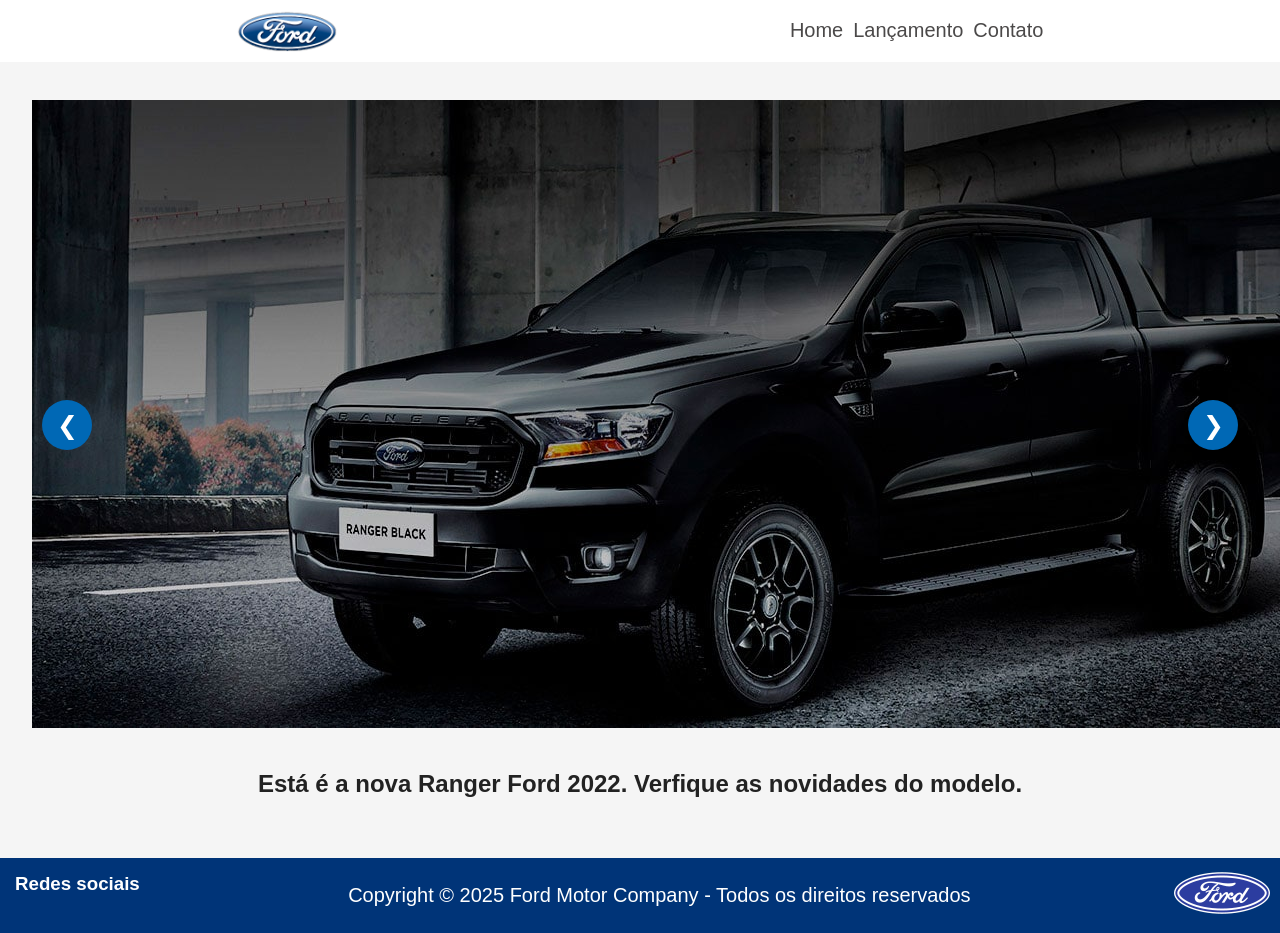
==== commit 145625cc: "feat_reparando" ====
--- a/Paginas/index.html
+++ b/Paginas/index.html
@@ -5,9 +5,9 @@
   <meta charset="UTF-8" />
   <meta name="viewport" content="width=device-width, initial-scale=1.0" />
   <title>Página Home - ford</title>
-  <link rel="stylesheet" href="/Estilizacao/style.css" />
-  <link rel="stylesheet" href="/Estilizacao/MediaQueries.css" />
-  <link rel="stylesheet" href="/Estilizacao/carrosel.css">
+  <link rel="stylesheet" href="/css/style.css" />
+  <link rel="stylesheet" href="/css/MediaQueries.css" />
+  <link rel="stylesheet" href="/css/carrosel.css">
   <link rel="icon" type="image/x-icon" href="/Desafio_2_sprint/Fotos/favicon-1024x1024.avif" />
 </head>
 
@@ -67,7 +67,7 @@
     </main>
   </footer>
 
-  <script src="/script.js"></script>
+  <script src="/carousel.js"></script>
 </body>
 
 </html>
--- a/css/style.css
+++ b/css/style.css
@@ -0,0 +1,624 @@
+@import url('https://fonts.googleapis.com/css2?family=Black+Ops+One&family=Roboto:ital,wght@0,100..900;1,100..900&display=swap');
+
+html {
+    height: 100%;
+    margin: 0;
+    padding: 0;
+}
+body {
+    min-height: 100vh;
+    margin: 0;
+    padding: 0;
+
+    display: flex;
+    flex-direction: column;
+
+    background-color: #f5f5f5;
+}
+* {
+    padding: 0;
+    margin: 0;
+    box-sizing: border-box;
+    font-family: "Roboto", sans-serif;
+}
+:root{
+    --cor_elementos: #5274C6;
+    --cor_paleta_ford: #003478 ;
+    --cor_hover: #334b82;
+}
+
+hr {
+    border: none;
+    box-shadow: 10px 10px 10px #000000;
+}
+
+nav {
+    background-color: #fff;
+    position: fixed;
+    padding: 10px;
+    width: 100%;
+}
+
+header {
+    width: 100%;
+}
+
+nav>div>ul>li>a {
+    color: #4b4949;
+    list-style: none;
+    text-decoration: none;
+
+    font-size: 20px;
+}
+
+.links_nav {
+    display: flex;
+    justify-content: space-around;
+    align-items: center;
+}
+
+.links_nav>img {
+    width: 100px;
+    cursor: pointer;
+}
+
+.links {
+    display: flex;
+    justify-content: center;
+    list-style: none;
+    text-decoration: none;
+    align-items: center;
+    gap: 10px;
+
+    font-weight: 500;
+}
+
+/* sessao carro */
+
+
+
+.sessao_carro>span>img {
+    width: 90%;
+    max-width: 900%;
+}
+
+.sessao_carro>span {
+    display: flex;
+    align-items: center;
+    justify-content: center;
+    flex-direction: column;
+}
+
+.sessao_carro>div,
+a {
+    text-align: center;
+    align-items: center;
+    display: inline-block;
+}
+
+.sessao_carro>.texto_link {
+    display: flex;
+    justify-content: center;
+    height: 10vh;
+}
+
+.texto_link {
+    display: flex;
+    flex-direction: column;
+    align-items: center;
+    justify-content: center;
+    text-align: center;
+    width: 100%;
+
+      text-align: center;
+    margin: 25px auto 50px;
+}
+
+.texto_link h3 {
+    font-size: 24px;
+    color: #222;
+    margin-bottom: 20px;}
+
+.centralizar_btn>button{
+    align-items: center;
+    background-color: var(--cor_elementos);
+    color: #fff;
+    padding: 10px;
+}
+.centralizar_btn>button>a{
+    text-decoration: none;
+}
+
+#carousel-titulo {
+    font-size: 24px;
+    font-weight: bold;
+    color: #222;
+    margin-bottom: 20px;
+    text-align: center;
+
+}
+.cont_btn button {
+    background-color: #0068b5;
+    border: none;
+    padding: 12px 30px;
+    border-radius: 5px;
+    transition: 0.3s;
+}
+
+.cont_btn button:hover {
+    background-color: #003478;
+    transform: translateY(-2px);
+}
+
+.cont_btn a {
+    color: white;
+    text-decoration: none;
+    font-size: 18px;
+    font-weight: bold;
+}
+
+
+.cont_btn>button a{
+    color: #fff;
+    /* background-color: var(--cor_elementos); */
+    text-decoration: none;
+    font-weight: 700;
+    padding: 10px;
+}
+.cont_btn{
+    padding-top: 50px;
+}
+/* footer */
+
+footer {
+    background-color: #003478;
+    flex-shrink: 0;
+
+}
+.icon{
+    width: 30px;
+}
+.container {
+    display: flex;
+    align-items: center;
+    justify-content: space-between;
+    padding: 10px;
+    flex: 20%;
+
+}
+
+footer h3 {
+    font-weight: 700;
+    color: #fff;
+}
+
+footer a {
+    color: #fff;
+    text-decoration: none;
+    font-weight: 500;
+    font-size: 20px;
+
+    cursor: pointer;
+}
+
+
+h2 {
+    color: #ffff;
+}
+
+/* pagina lancamento */
+input[type="checkbox"] {
+    width: 20px;
+    height: 20px;
+    cursor: pointer;
+}
+.conteudo-principal {
+    flex-grow: 1;
+    width: 100%;
+
+   
+    padding-top: 60px; 
+    padding-bottom: 40px; 
+
+    display: flex;
+    flex-direction: column;
+    justify-content: center; 
+    align-items: center;     
+}
+.container_iframe {
+    display: flex;
+    justify-content: center;
+    align-items: center;
+    margin: 10px;
+    margin-top: 5%;
+}
+
+.container_iframe>iframe {
+    width: 80vw;
+    height: 80vh;
+    max-width: 700vw;
+}
+
+.container_cards {
+    display: flex;
+    justify-content: center;
+    gap: 20px;
+    margin: 10px;
+}
+
+.card>.flex_carros {
+    display: flex;
+    justify-content: center;
+}
+
+.flex_carros {
+    align-items: center;
+}
+
+.flex_carros>.icon {
+    width: 30px;
+    height: 30px;
+    cursor: pointer;
+
+}
+
+.card,
+h3,
+span {
+    text-align: left;
+    padding: 5px;
+
+}
+
+/* botao compra da pg lancamento */
+
+.container_btn {
+    align-items: center;
+    justify-content: center;
+    display: flex;
+    margin-top: 10px;
+
+}
+
+.container_btn>button {
+    background-color: #5274C6;
+    margin: 10px;
+    border: 1px solid;
+    padding: 15px;
+    color: #fff;
+    cursor: pointer;
+    border-radius: 10px;
+}
+
+.container_btn>button:hover {
+    background-color: #334b82;
+    transition: 0.5s;
+}
+
+/* pg contato *//* =========================
+   FORMULÁRIO DE CONTATO
+========================= */
+
+.container_modal {
+    display: flex;
+    justify-content: center;
+    align-items: center;
+}
+
+.flex_elementos {
+    display: flex;
+    justify-content: center;
+    align-items: center;
+    gap: 30px;
+}
+
+
+/* Imagem do carro */
+
+.flex_elementos > img {
+    width: 500px;
+    height: auto;
+}
+
+
+/* Formulário */
+
+.formulario {
+    background-color: #003478;
+
+    width: 330px;
+
+    padding: 15px 20px;
+
+    border-radius: 4px;
+
+    color: white;
+
+    display: flex;
+    flex-direction: column;
+    align-items: center;
+
+    box-sizing: border-box;
+}
+
+
+/* Título */
+
+.formulario h3 {
+    color: white;
+
+    text-align: center;
+
+    margin: 0 0 10px 0;
+
+    font-size: 18px;
+}
+
+
+/* Campos */
+
+.formulario input,
+.formulario select,
+.formulario textarea {
+
+    width: 100%;
+
+    padding: 11px 15px;
+
+    margin: 6px 0;
+
+    border: 1px solid #aaa;
+
+    border-radius: 10px;
+
+    box-sizing: border-box;
+
+    font-family: "Roboto", sans-serif;
+
+    outline: none;
+
+    transition: 0.3s;
+}
+
+
+/* Foco nos campos */
+
+.formulario input:focus,
+.formulario select:focus,
+.formulario textarea:focus {
+
+    border-color: #5274C6;
+
+    box-shadow: 0 0 5px rgba(82, 116, 198, 0.6);
+}
+
+
+/* Mensagem */
+
+.formulario textarea {
+
+    height: 80px;
+
+    resize: none;
+}
+
+
+/* Botão */
+
+.btn_contato {
+
+    display: flex;
+
+    justify-content: center;
+
+    margin-top: 10px;
+}
+
+.btn_contato button {
+
+    background-color: #5274C6;
+
+    color: white;
+
+    border: 1px solid #aaa;
+
+    padding: 10px 25px;
+
+    cursor: pointer;
+
+    border-radius: 3px;
+
+    transition: 0.3s;
+}
+
+
+/* PASSO 9 */
+
+.btn_contato button:hover {
+
+    background-color: #0068b5;
+
+    transform: scale(1.08);
+}/* =========================
+   FORMULÁRIO DE CONTATO
+========================= */
+
+.container_modal {
+    display: flex;
+    justify-content: center;
+    align-items: center;
+}
+
+.flex_elementos {
+    display: flex;
+    justify-content: center;
+    align-items: center;
+    gap: 30px;
+}
+
+
+/* Imagem do carro */
+
+.flex_elementos > img {
+    width: 500px;
+    height: auto;
+}
+
+
+/* Formulário */
+
+.formulario {
+    background-color: #003478;
+
+    width: 330px;
+
+    padding: 15px 20px;
+
+    border-radius: 4px;
+
+    color: white;
+
+    display: flex;
+    flex-direction: column;
+    align-items: center;
+
+    box-sizing: border-box;
+}
+
+
+/* Título */
+
+.formulario h3 {
+    color: white;
+
+    text-align: center;
+
+    margin: 0 0 10px 0;
+
+    font-size: 18px;
+}
+
+
+/* Campos */
+
+.formulario input,
+.formulario select,
+.formulario textarea {
+
+    width: 100%;
+
+    padding: 11px 15px;
+
+    margin: 6px 0;
+
+    border: 1px solid #aaa;
+
+    border-radius: 10px;
+
+    box-sizing: border-box;
+
+    font-family: "Roboto", sans-serif;
+
+    outline: none;
+
+    transition: 0.3s;
+}
+
+
+/* Foco nos campos */
+
+.formulario input:focus,
+.formulario select:focus,
+.formulario textarea:focus {
+
+    border-color: #5274C6;
+
+    box-shadow: 0 0 5px rgba(82, 116, 198, 0.6);
+}
+
+
+/* Mensagem */
+
+.formulario textarea {
+
+    height: 80px;
+
+    resize: none;
+}
+
+
+/* Botão */
+
+.btn_contato {
+
+    display: flex;
+
+    justify-content: center;
+
+    margin-top: 10px;
+}
+
+.btn_contato button {
+
+    background-color: #5274C6;
+
+    color: white;
+
+    border: 1px solid #aaa;
+
+    padding: 10px 25px;
+
+    cursor: pointer;
+
+    border-radius: 3px;
+
+    transition: 0.3s;
+}
+
+
+
+.btn_contato button:hover {
+
+    background-color: #0068b5;
+
+    transform: scale(1.08);
+}
+
+.modal {
+    align-items: center;
+    display: flex;
+}
+
+.caixas>span {
+
+    align-items: end;
+    justify-content: end;
+    display: flex;
+}
+
+.caixas>span>button {
+    background-color: #5274C6;
+    border: 1px solid #aaa;
+    color: #fff;
+    padding: 5px 10px 10px 10px;
+
+    cursor: pointer;
+}
+
+section {
+   
+    margin: 10%;
+    min-height: 36vh;
+
+}
+
+
+/* modal */
+
+.imagem-comparacao {
+    width: 180px;
+    height: 110px;
+    object-fit: contain;
+    display: block;
+    margin: 0 auto 10px;
+}
--- a/css/MediaQueries.css
+++ b/css/MediaQueries.css
@@ -0,0 +1,122 @@
+/* MEDIA QUERIES - mobile*/
+
+
+@media only screen and (max-width: 500px) {
+
+    .links_nav>ul>li>a {
+        font-size: 15px;
+    }
+
+    nav>.links_nav {
+        display: flex;
+        flex-direction: column;
+        align-items: center;
+        text-align: center;
+        gap: 20px;
+        font-size: 1rem;
+    }
+
+    .foto_centro {
+        width: 100%;
+        max-width: 550px;
+        height: auto;
+        margin-top: 40px;
+    }
+
+    /* carrosel */
+    .foto_centro {
+        height: 300px;
+    }
+
+    .btn {
+        width: 38px;
+        height: 38px;
+        font-size: 18px;
+    }   
+    .tras {
+        display: none;
+        }
+        .frente {
+        display: none;
+        }
+
+    .texto_link>h3 {
+        text-align: center;
+    }
+        .carossel {
+        width: 95%;
+    }
+
+    
+
+    #carousel-title h3 {
+        font-size: 18px;
+    }
+
+    .container_cards {
+        display: flex;
+        flex-direction: column;
+        justify-content: center;
+        align-items: center;
+        gap: 15px;
+    }
+
+    .flex_elementos {
+        display: flex;
+        flex-direction: column;
+        align-items: center;
+    }
+
+      .flex_carros > img:not(.icon) {
+        width: 100%;
+        max-width: 280px;
+        height: auto;
+    }
+    .flex_elementos {
+        padding-top: 30px;
+    }
+
+    .caixas>span {
+        display: flex;
+        justify-content: center;
+        align-items: center;
+    }
+
+    .sessao_carro>span>img {
+        width: 100%;
+        height: auto;
+    }
+
+    /* Footer */
+    footer {
+        height: auto;
+    }
+/* 
+    .rodape_contato {
+        margin-top: 70%;
+    } */
+
+    .copy {
+        font-size: 15px;
+        text-align: center;
+    }
+
+    a>.icon {
+        width: 30px;
+        height: auto;
+    }
+
+    .container {
+        display: flex;
+        flex-direction: column;
+        gap: 20px;
+    }
+}
+
+/* MEDIA QUERIES - 27pol computador*/
+/* Alvo: Telas de 27" QHD ou superiores */
+@media screen and (min-width: 2560px) {
+    body {
+        margin: 0 auto;
+    }
+}
--- a/css/carrosel.css
+++ b/css/carrosel.css
@@ -0,0 +1,129 @@
+.carossel {
+    position: relative;
+
+    width: 95%;
+    max-width: 1600px;
+
+    margin: 30px auto 20px;
+}
+
+#carousel {
+    width: 100%;
+    height: 700px;
+
+    background-size: cover;
+    background-position: center;
+    background-repeat: no-repeat;
+
+    border-radius: 8px;
+}
+/* SETAS */
+
+.btn {
+    position: absolute;
+
+    top: 50%;
+    transform: translateY(-50%);
+
+    width: 50px;
+    height: 50px;
+
+    border: none;
+    border-radius: 50%;
+
+    background-color: #0068b5;
+    color: white;
+
+    font-size: 25px;
+
+    cursor: pointer;
+
+    transition: 0.3s;
+
+    z-index: 10;
+}
+
+.btn:hover {
+    background-color: #003478;
+    transform: translateY(-50%) scale(1.08);
+}
+
+.tras {
+    left: 10px;
+}
+
+.frente {
+    right: 10px;
+}
+
+
+/* TÍTULO */
+
+#carousel-titulo {
+    display: flex;
+    flex-direction: column;
+
+    align-items: center;
+    justify-content: center;
+
+    text-align: center;
+
+    margin: 20px auto;
+}
+
+#carousel-titulo h3 {
+    font-size: 24px;
+    margin-bottom: 15px;
+}
+
+#carousel-titulo a {
+    display: inline-block;
+
+    padding: 12px 30px;
+
+    background-color: #0068b5;
+    color: white;
+
+    text-decoration: none;
+    font-weight: bold;
+
+    border-radius: 5px;
+
+    transition: 0.3s;
+}
+
+#carousel-titulo a:hover {
+    background-color: #003478;
+    transform: scale(1.05);
+}
+
+
+.sessao_carro {
+    width: 100%;
+    margin: 0;
+    min-height: auto;
+}
+
+.carossel {
+    position: relative;
+
+    display: block !important;
+
+    width: 95% !important;
+    max-width: 1500px;
+
+    margin: 40px auto 20px;
+}
+
+#carousel {
+    display: block;
+
+    width: 100% !important;
+    height: 650px;
+
+    background-size: cover;
+    background-position: center;
+    background-repeat: no-repeat;
+
+    border-radius: 8px;
+}
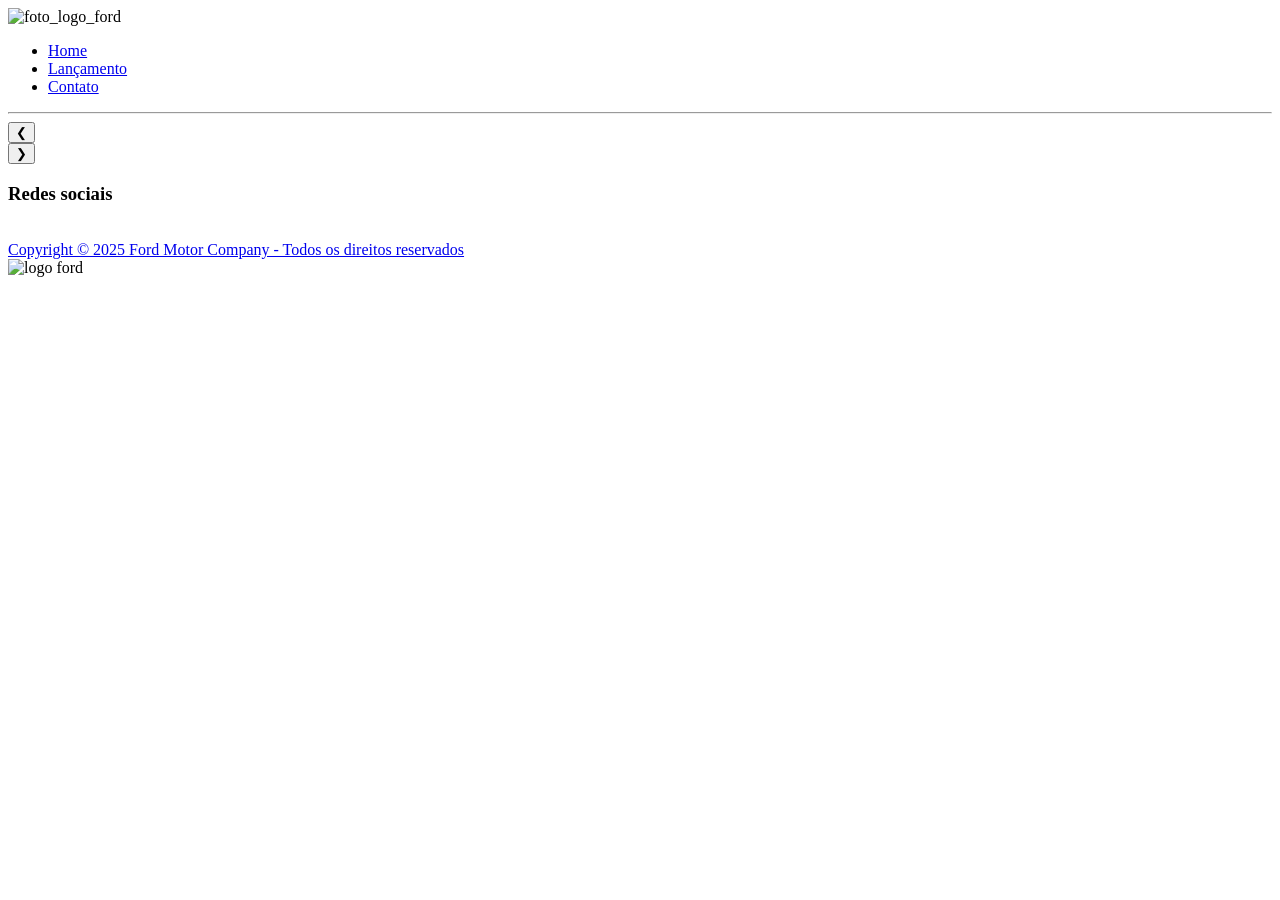
==== commit 9d909d3b: "feat_corrigindo_chamadas" ====
--- a/Paginas/index.html
+++ b/Paginas/index.html
@@ -5,21 +5,22 @@
   <meta charset="UTF-8" />
   <meta name="viewport" content="width=device-width, initial-scale=1.0" />
   <title>Página Home - ford</title>
-  <link rel="stylesheet" href="/css/style.css" />
-  <link rel="stylesheet" href="/css/MediaQueries.css" />
-  <link rel="stylesheet" href="/css/carrosel.css">
-  <link rel="icon" type="image/x-icon" href="/Desafio_2_sprint/Fotos/favicon-1024x1024.avif" />
+
+  <link rel="stylesheet" href="/Site_ford_Carrosel-main/css/carrosel.css" />
+  <link rel="stylesheet" href="/Site_ford_Carrosel-main/css/MediaQueries.css" />
+  <link rel="stylesheet" href="/Site_ford_Carrosel-main/css/style.css" />
+  <link rel="icon" type="image/x-icon" href="/Site_ford_Carrosel-main/Fotos/favicon-1024x1024.avif" />
 </head>
 
 <body>
   <header>
     <nav>
       <div class="links_nav">
-        <img class="logo" src="/Fotos/logo-ford-256.png" alt="foto_logo_ford" />
+        <img class="logo" src="/Site_ford_Carrosel-main/Fotos/logo-ford-256.png" alt="foto_logo_ford" />
         <ul class="links">
-          <li><a class="link a" href="index.html">Home</a></li>
-          <li><a class="link a" href="lancamento.html">Lançamento</a></li>
-          <li><a class="link a" href="Contato.html">Contato</a></li>
+          <li><a class="link a" href="/Site_ford_Carrosel-main/Paginas/index.html">Home</a></li>
+          <li><a class="link a" href="/Site_ford_Carrosel-main/Paginas/lancamento.html">Lançamento</a></li>
+          <li><a class="link a" href="/Site_ford_Carrosel-main/Paginas/Contato.html">Contato</a></li>
         </ul>
       </div>
     </nav>
@@ -52,22 +53,22 @@
       <div>
         <h3>Redes sociais</h3>
         <a href="https://www.instagram.com/fordbrasil/" target="_blank">
-          <img class="icon" src="/Desafio_2_sprint/Fotos/instagram-logo-50.png" alt="" /></a>
+          <img class="icon" src="/Site_ford_Carrosel-main/Fotos/instagram-logo-50.png" alt="" /></a>
         <a href="https://www.facebook.com/FordBrasil/" target="_blank"><img class="icon"
-            src="/Desafio_2_sprint/Fotos/facebook-50.png" alt="" /></a>
+            src="/Site_ford_Carrosel-main/Fotos/facebook-50.png" alt="" /></a>
         <a href="https://www.youtube.com/fordbrasil" target="_blank"><img class="icon"
-            src="/Desafio_2_sprint/Fotos/youtube-squared-50.png" alt="" /></a>
+            src="/Site_ford_Carrosel-main/Fotos/youtube-squared-50.png" alt="" /></a>
       </div>
       <a class="copy" href="https://www.ford.com.br/" target="_blank">Copyright © 2025 Ford Motor Company - Todos os
         direitos reservados</a>
 
       <div>
-        <img src="/Fotos/ford-96.png" alt="logo ford" />
+        <img src="/Site_ford_Carrosel-main/Fotos/ford-96.png" alt="logo ford" />
       </div>
     </main>
   </footer>
 
-  <script src="/carousel.js"></script>
+  <script src="/Site_ford_Carrosel-main/carousel.js"></script>
 </body>
 
 </html>
